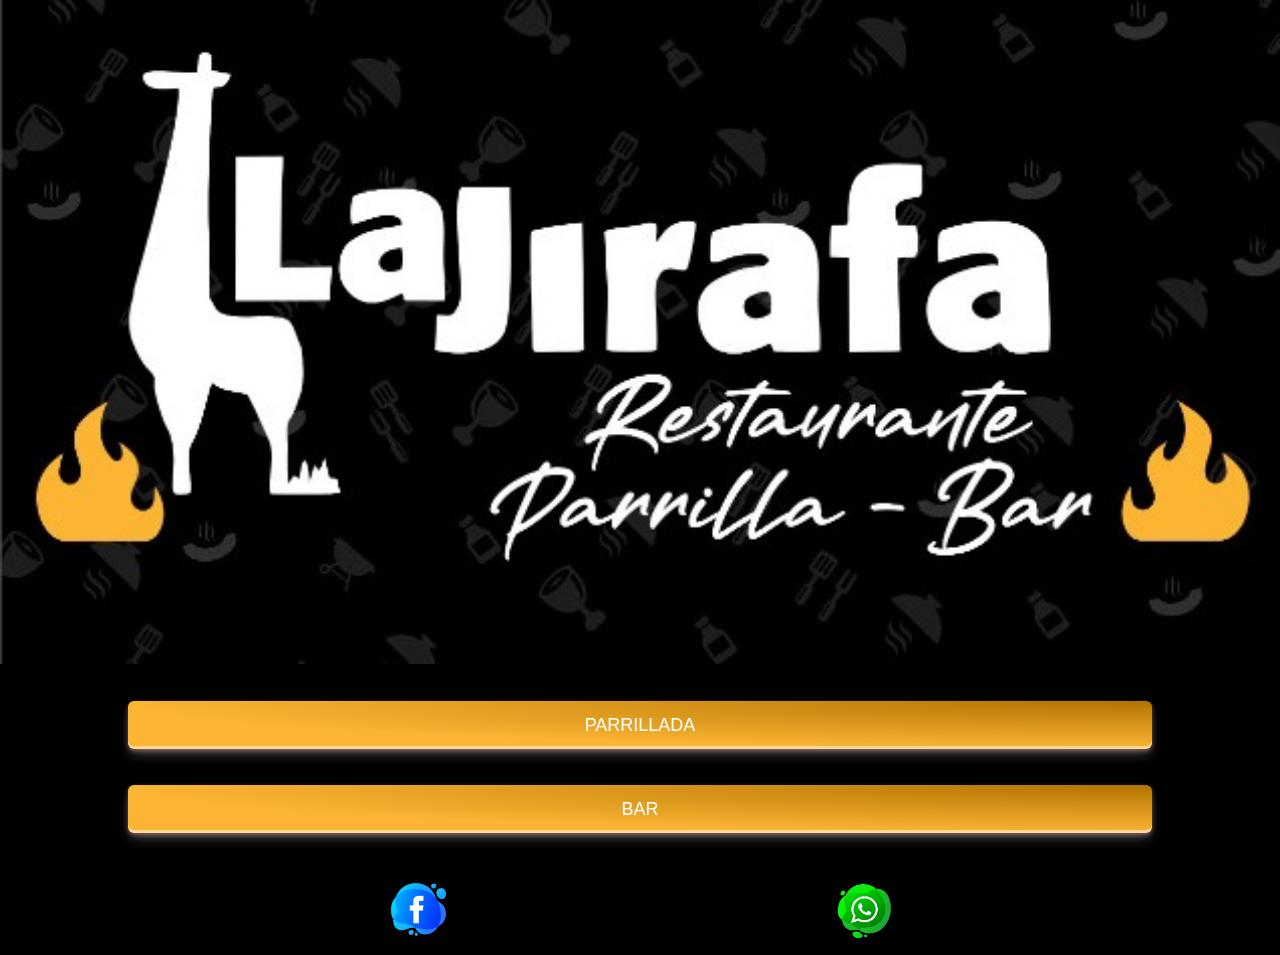
==== index.html @ bfa81911 "Base Menu" ====
<!DOCTYPE html>
<html lang="es">
<head>
    <meta charset="UTF-8">
    <meta http-equiv="X-UA-Compatible" content="IE=edge">
    <meta name="viewport" content="width=device-width, initial-scale=1.0">
    <title>La Jirafa Restaurant</title>
    <link rel="stylesheet" href="assets/style.css">
</head>
<body>
    <header>
        <img src="assets/Logo.jpg" alt="Logo" id="logo">
    </header>
    <section class="container vertical">
        <button class="button-29" role="button">PARRILLADA</button>
        <button class="button-29" role="button">BAR</button>
    </section>
    <footer class="container horizontal">
        <img src="assets/fb.png" alt="FB" class="redes">
        <img src="assets/wa.png" alt="whatsapp" class="redes">
    </footer>
</body>
</html>
---- assets/style.css ----
*{
    margin: 0;
    padding: 0;
}

body{
    background-color: #000;
}

button{
    font-size: 1.5em;
    margin: 1em;
    padding: 5px ;
    width: 80%;
}

.container{
    display: flex;
    align-items: center;
    justify-content: center;
    width: 100%;
    margin: 15px auto;
}

.vertical{
    flex-direction: column;
}

.horizontal{
    justify-content: space-evenly;
}


.button-29 {
  align-items: center;
  appearance: none;
  background-image: radial-gradient(100% 100% at 100% 0, #b17300 0, #fbb533 100%);
  border: 0;
  border-radius: 6px;
  box-shadow: rgba(255, 168, 168, 0.4) 0 2px 4px,rgba(255, 255, 255, 0.3) 0 7px 13px -3px,rgba(254, 254, 254, 0.5) 0 -3px 0 inset;
  box-sizing: border-box;
  color: #fff;
  cursor: pointer;
  display: inline-flex;
  height: 48px;
  justify-content: center;
  line-height: 1;
  list-style: none;
  overflow: hidden;
  padding-left: 16px;
  padding-right: 16px;
  position: relative;
  text-align: left;
  text-decoration: none;
  transition: box-shadow .15s,transform .15s;
  user-select: none;
  -webkit-user-select: none;
  touch-action: manipulation;
  white-space: nowrap;
  will-change: box-shadow,transform;
  font-size: 18px;
}

.button-29:focus {
  box-shadow: #3c4fe0 0 0 0 1.5px inset, rgba(45, 35, 66, .4) 0 2px 4px, rgba(45, 35, 66, .3) 0 7px 13px -3px, #3c4fe0 0 -3px 0 inset;
}

.button-29:hover {
  box-shadow: rgba(45, 35, 66, .4) 0 4px 8px, rgba(45, 35, 66, .3) 0 7px 13px -3px, #3c4fe0 0 -3px 0 inset;
  transform: translateY(-2px);
}

.button-29:active {
  box-shadow: #3c4fe0 0 3px 7px inset;
  transform: translateY(2px);
}

.redes{
    width: 4em;
    margin-top: 10px;
}

#logo{
    width: 100%;   
}
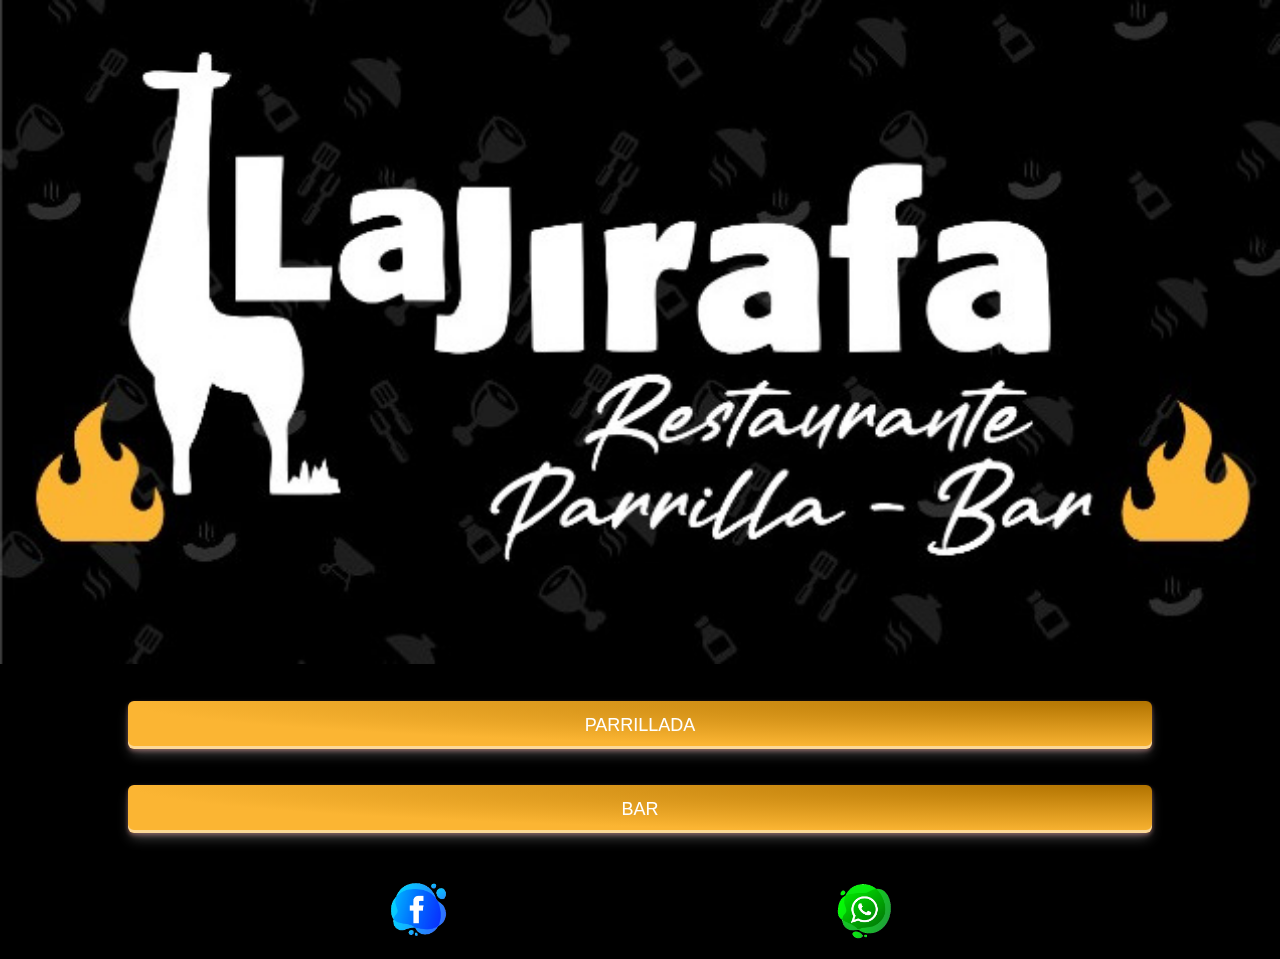
==== commit 6b8a707f: "Pre-Beta" ====
--- a/index.html
+++ b/index.html
@@ -12,12 +12,12 @@
         <img src="assets/Logo.jpg" alt="Logo" id="logo">
     </header>
     <section class="container vertical">
-        <button class="button-29" role="button">PARRILLADA</button>
-        <button class="button-29" role="button">BAR</button>
+        <button class="button-29" role="button"><a href="assets/MenuPropuesta.jpeg">PARRILLADA</a></button>
+        <button class="button-29" role="button"><a href="assets/MenuPropuesta2.jpeg">BAR</a></button>
     </section>
     <footer class="container horizontal">
-        <img src="assets/fb.png" alt="FB" class="redes">
-        <img src="assets/wa.png" alt="whatsapp" class="redes">
+        <a href="https://www.facebook.com/La-Jirafa-Restaurant-Bar-150622898371510"><img src="assets/fb.png" alt="FB" class="redes"></a>
+        <a href="https://web.whatsapp.com/"><img src="assets/wa.png" alt="whatsapp" class="redes"></a>
     </footer>
 </body>
 </html>--- a/assets/style.css
+++ b/assets/style.css
@@ -1,6 +1,11 @@
 *{
     margin: 0;
     padding: 0;
+}
+
+a{
+  text-decoration: none;
+  color: #FFF;
 }
 
 body{
@@ -62,16 +67,16 @@
 }
 
 .button-29:focus {
-  box-shadow: #3c4fe0 0 0 0 1.5px inset, rgba(45, 35, 66, .4) 0 2px 4px, rgba(45, 35, 66, .3) 0 7px 13px -3px, #3c4fe0 0 -3px 0 inset;
+  box-shadow: #e0d53c 0 0 0 1.5px inset, rgba(66, 66, 35, 0.4) 0 2px 4px, rgba(66, 63, 35, 0.3) 0 7px 13px -3px, #dde03c 0 -3px 0 inset;
 }
 
 .button-29:hover {
-  box-shadow: rgba(45, 35, 66, .4) 0 4px 8px, rgba(45, 35, 66, .3) 0 7px 13px -3px, #3c4fe0 0 -3px 0 inset;
+  box-shadow: rgba(66, 58, 35, 0.4) 0 4px 8px, rgba(45, 35, 66, .3) 0 7px 13px -3px,rgb(224, 221, 60)0 0 -3px 0 inset;
   transform: translateY(-2px);
 }
 
 .button-29:active {
-  box-shadow: #3c4fe0 0 3px 7px inset;
+  box-shadow: #e03c3c 0 3px 7px inset;
   transform: translateY(2px);
 }
 
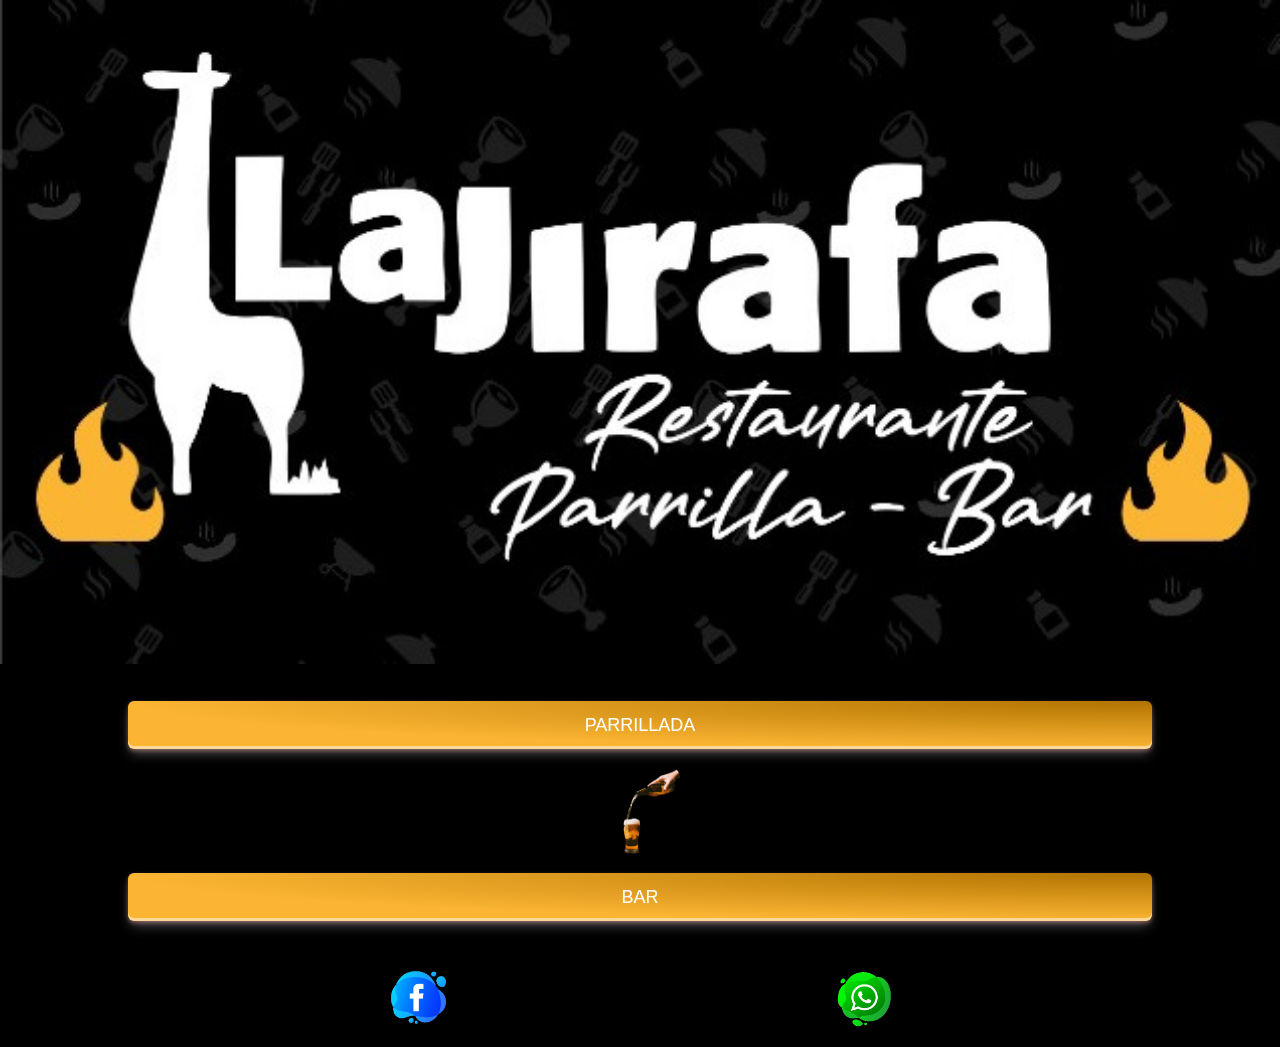
==== commit 6c987af6: "Beta" ====
--- a/index.html
+++ b/index.html
@@ -12,7 +12,9 @@
         <img src="assets/Logo.jpg" alt="Logo" id="logo">
     </header>
     <section class="container vertical">
+        <img src="assets/carne.png" alt="" class="food">
         <button class="button-29" role="button"><a href="assets/MenuPropuesta.jpeg">PARRILLADA</a></button>
+        <img src="assets/bebida.png" alt="" class="food">
         <button class="button-29" role="button"><a href="assets/MenuPropuesta2.jpeg">BAR</a></button>
     </section>
     <footer class="container horizontal">
--- a/assets/style.css
+++ b/assets/style.css
@@ -80,6 +80,11 @@
   transform: translateY(2px);
 }
 
+.food{
+  width: 5em; 
+  border-radius: 10px;
+}
+
 .redes{
     width: 4em;
     margin-top: 10px;
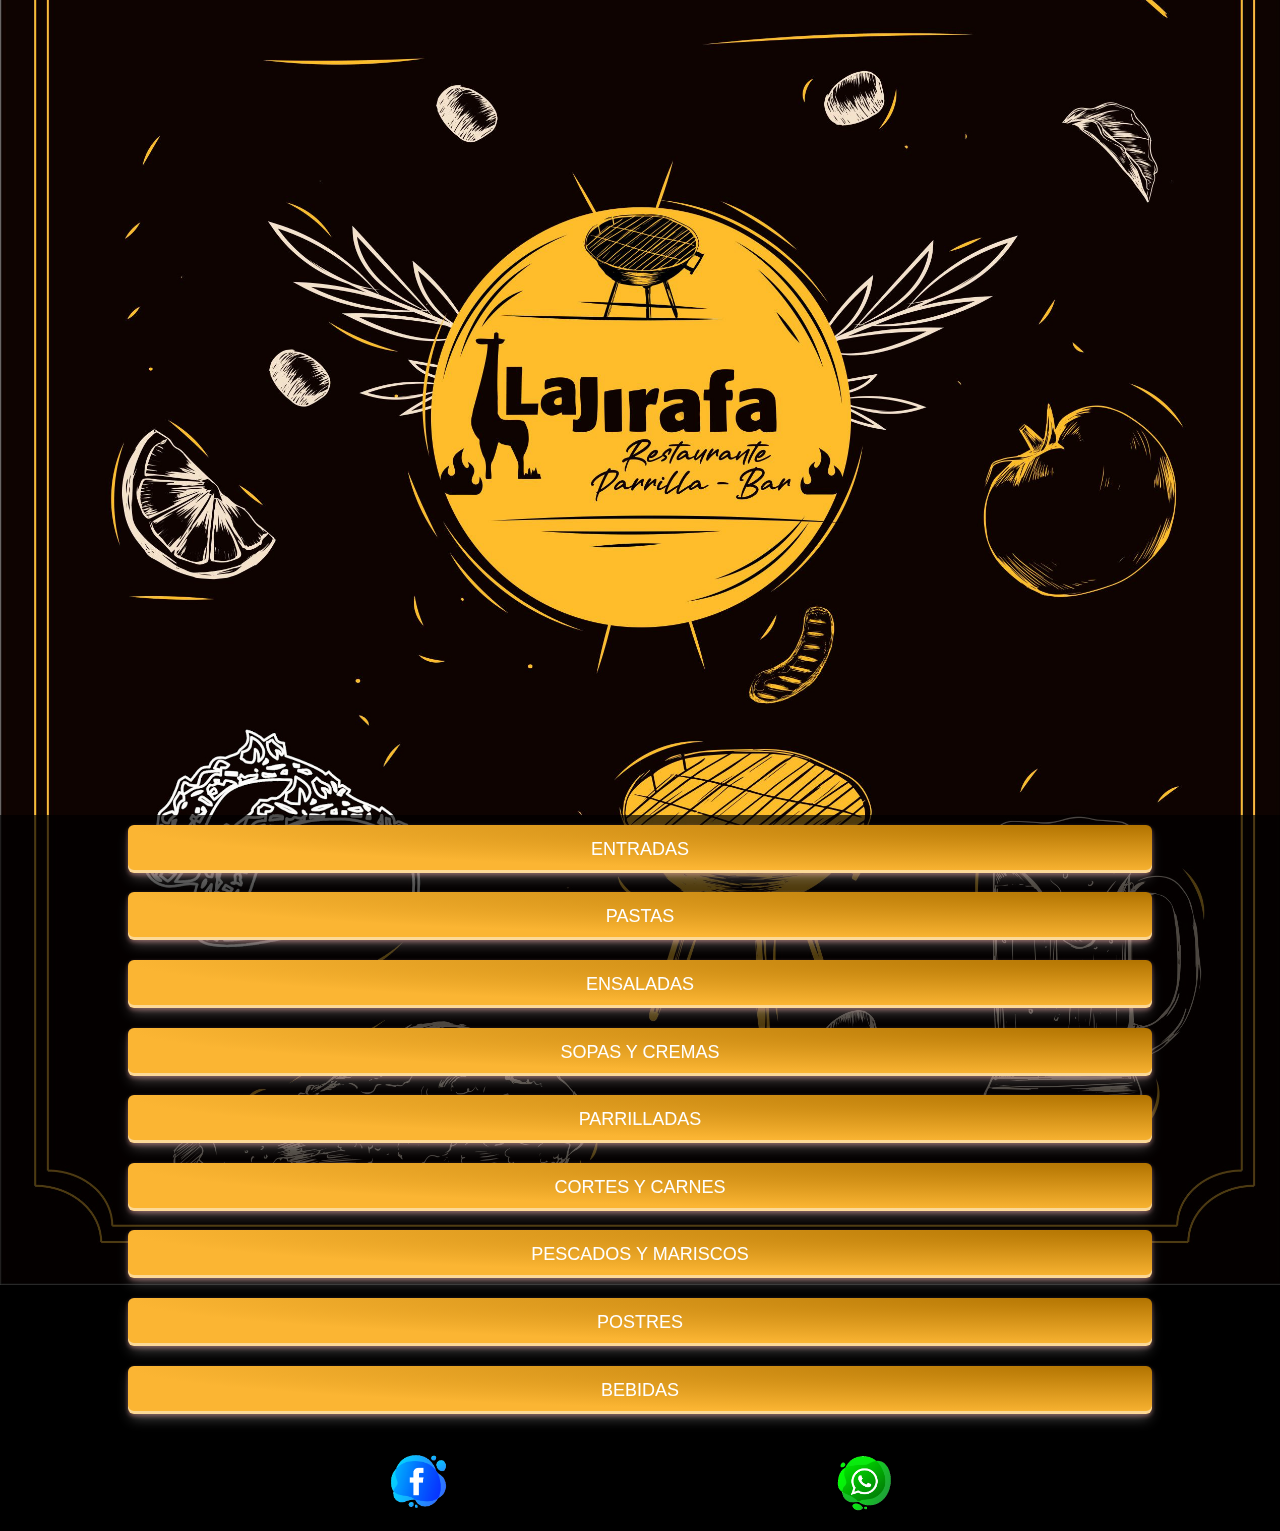
==== commit 24307b81: "Version modificada beta 50%" ====
--- a/index.html
+++ b/index.html
@@ -5,19 +5,23 @@
     <meta http-equiv="X-UA-Compatible" content="IE=edge">
     <meta name="viewport" content="width=device-width, initial-scale=1.0">
     <title>La Jirafa Restaurant</title>
-    <link rel="stylesheet" href="assets/style.css">
+    <link rel="shortcut icon" type="image/png" href="assets/Logo.png">
+    <link rel="stylesheet" href="css/style.css">
 </head>
 <body>
-    <header>
-        <img src="assets/Logo.jpg" alt="Logo" id="logo">
-    </header>
-    <section class="container vertical">
-        <img src="assets/carne.png" alt="" class="food">
-        <button class="button-29" role="button"><a href="assets/MenuPropuesta.jpeg">PARRILLADA</a></button>
-        <img src="assets/bebida.png" alt="" class="food">
-        <button class="button-29" role="button"><a href="assets/MenuPropuesta2.jpeg">BAR</a></button>
+    <section class="vacio"></section>
+    <section class="container vertical fondoOpaco">
+        <a href="entradas.html"class="aButon"><button class="button-29" role="button">ENTRADAS</button></a>
+        <a href="pastas.html"class="aButon"><button class="button-29" role="button">PASTAS</button></a>
+        <a href="ensaladas.html"class="aButon"><button class="button-29" role="button">ENSALADAS</button></a>
+        <a href="sopas.html"class="aButon"><button class="button-29" role="button">SOPAS Y CREMAS</button></a>
+        <a href="parrilladas.html"class="aButon"><button class="button-29" role="button">PARRILLADAS</button></a>
+        <a href="cortes.html"class="aButon"><button class="button-29" role="button">CORTES Y CARNES</button></a>
+        <a href="pescados.html"class="aButon"><button class="button-29" role="button">PESCADOS Y MARISCOS</button></a>
+        <a href="postres.html"class="aButon"><button class="button-29" role="button">POSTRES</button></a>
+        <a href="bebidas.html"class="aButon"><button class="button-29" role="button">BEBIDAS</button></a>
     </section>
-    <footer class="container horizontal">
+    <footer class="container horizontal fondoOpaco">
         <a href="https://www.facebook.com/La-Jirafa-Restaurant-Bar-150622898371510"><img src="assets/fb.png" alt="FB" class="redes"></a>
         <a href="https://web.whatsapp.com/"><img src="assets/wa.png" alt="whatsapp" class="redes"></a>
     </footer>
--- a/css/style.css
+++ b/css/style.css
@@ -0,0 +1,124 @@
+*{
+    margin: 0;
+    padding: 0;
+}
+
+a{
+  text-decoration: none;
+  color: #FFF;
+}
+
+body{
+  background: url('../assets/background.jpg') #000;
+  background-attachment: fixed;
+  background-repeat: no-repeat;
+  background-position: center;
+  background-size: cover;
+}
+
+button{
+  font-size: 1.5em;
+  width: 100%;  
+}
+
+.container{
+    display: flex;
+    align-items: center;
+    justify-content: center;
+    width: 100%;
+    margin: 15px auto;
+}
+
+.vertical{
+    flex-direction: column;
+}
+
+.horizontal{
+    justify-content: space-evenly;
+}
+
+.aButon{
+  width: 80%;
+  margin: 0.3em;
+  padding: 5px ;
+  width: 80%;
+  display: flex;
+  justify-content: center;
+  align-items: center;
+}
+
+.button-29 {
+  align-items: center;
+  appearance: none;
+  background-image: radial-gradient(100% 100% at 100% 0, #b17300 0, #fbb533 100%);
+  border: 0;
+  border-radius: 6px;
+  box-shadow: rgba(255, 168, 168, 0.4) 0 2px 4px,rgba(255, 255, 255, 0.3) 0 7px 13px -3px,rgba(254, 254, 254, 0.5) 0 -3px 0 inset;
+  box-sizing: border-box;
+  color: #fff;
+  cursor: pointer;
+  display: inline-flex;
+  height: 48px;
+  justify-content: center;
+  line-height: 1;
+  list-style: none;
+  overflow: hidden;
+  padding-left: 16px;
+  padding-right: 16px;
+  position: relative;
+  text-align: left;
+  text-decoration: none;
+  transition: box-shadow .15s,transform .15s;
+  user-select: none;
+  -webkit-user-select: none;
+  touch-action: manipulation;
+  white-space: nowrap;
+  will-change: box-shadow,transform;
+  font-size: 18px;
+}
+
+.button-29:focus {
+  box-shadow: #e0d53c 0 0 0 1.5px inset, rgba(66, 66, 35, 0.4) 0 2px 4px, rgba(66, 63, 35, 0.3) 0 7px 13px -3px, #dde03c 0 -3px 0 inset;
+}
+
+.button-29:hover {
+  box-shadow: rgba(66, 58, 35, 0.4) 0 4px 8px, rgba(45, 35, 66, .3) 0 7px 13px -3px,rgb(224, 221, 60)0 0 -3px 0 inset;
+  transform: translateY(-2px);
+}
+
+.button-29:active {
+  box-shadow: #e03c3c 0 3px 7px inset;
+  transform: translateY(2px);
+}
+
+.food{
+  width: 5em; 
+  border-radius: 10px;
+}
+
+.redes{
+    width: 4em;
+    margin-top: 10px;
+}
+
+.vacio{
+  min-height: 800px;
+}
+
+.fondoOpaco{
+  background: rgba(0, 0, 0, 0.692);
+
+}
+
+#logo{
+    width: 100%;   
+}
+
+#navegacion{
+  display: flex;
+  justify-content: space-around;
+}
+
+#navegacion > *{
+  width: 40%;
+}